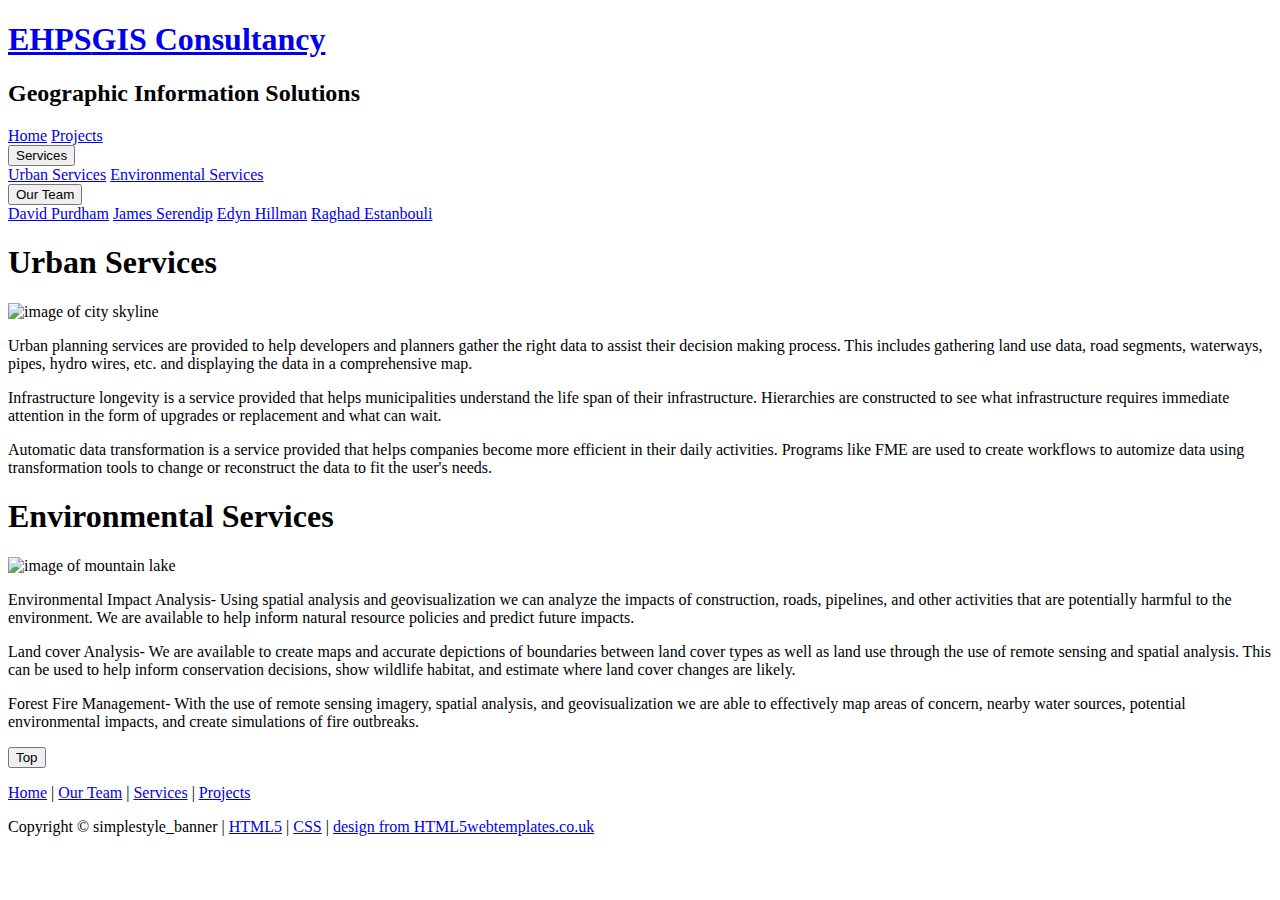
==== services.html @ 89d59783 "Add files via upload" ====
<!-- scrolling 2 pages of content in one page shell that highlights services offered and industries supported
in either Urban Development of Environmental Projects -->
<!DOCTYPE HTML>
<!-- This site is designed around  open source template simple banner from https://www.html5webtemplates.co.uk -->
<!-- They request we leave their footer link for attribution -->
<html lang=en>

<head>
  <meta name="viewport" content="width=device-width, initial-scale=1.0"> <!--Responsive screen inspired by w3schools-->
  <title>EHPS Consulting</title>
  <meta name="keywords" content="GIS, Data Management, Remote Sensing, Cartography, GIS Applications" />
  <link rel="stylesheet" type="text/css" href="CSS/style.css" />
  <script src="js/jscode.js"> </script>
</head>
<body>
  <div id="main">
    <div id="header">
	    
      <div id="logo">
        <div id="logo_text">
          <!-- class="logo_colour" sets the color of the text -->
          <h1><a href="index.html">EHPS<span class="logo_colour">GIS Consultancy</span></a></h1>
          <h2>Geographic Information Solutions</h2>
        </div>
      </div> <!-- ends logo settings -->
	    
       <!--Edyn Hillman owns the following menubar section-->
       <div id="menubar">
        <div class="navbar">
          <a href="index.html">Home</a>
          <a href="projects.html">Projects</a>
              <div class="dropdown">
                <button class="dropbtn">Services</button>
                <div class="dropdown-content">            <!--Dropdown menu that references each service page on the 'Services page' -->
                <a href="services.html#Urban">Urban Services</a>
                <a href="services.html#Env">Environmental Services</a>
                </div>
              </div>
              <div class="dropdown">
                <button class="dropbtn">Our Team</button>        <!--Dropdown menu that references each profile on the 'Our Team' page-->
                <div class="dropdown-content">
                <a href="ourteam.html#DavidsProfile">David Purdham</a>
                <a href="ourteam.html#JamesProfile">James Serendip</a>
                <a href="ourteam.html#EdynsProfile">Edyn Hillman</a>
                <a href="ourteam.html#RaghadsProfile">Raghad Estanbouli</a>
                </div>
              </div>
               
        </div>
      </div>  <!--ends menu bar setting -->  
	    
    </div> <!-- ends header section -->
   
    <div class="U-Container"  id="Urban">

    <h1 class=center>Urban Services</h1>
    <!-- Stock image of a city found and resized by Edyn -->
    <div class = "servicesimg">
      <img src= "images/urbanserv.jpg" alt="image of city skyline" id="urbservices" class="imgresponsive">
      </div>

    
    <div class=pcenter> <!--Urban services provided by our consulting company written by David-->
      <p>Urban planning services are provided to help developers and planners gather the right data to assist their decision
        making process. This includes gathering land use data, road segments, waterways, pipes, hydro wires, etc. and displaying
      the data in a comprehensive map.</p>
      <p>Infrastructure longevity is a service provided that helps municipalities understand the life span of their infrastructure.
        Hierarchies are constructed to see what infrastructure requires immediate attention in the form of upgrades or replacement 
        and what can wait.
      </p>
      <p>Automatic data transformation is a service provided that helps companies become more efficient in their daily activities.
        Programs like FME are used to create workflows to automize data using transformation tools to change or reconstruct the data 
      to fit the user's needs.
      </p>
      </div>
    </div>
 <!-- Sets background colour, width and height for second page-->
  <div class="break"></div>
   
      <div class="S-Container" id ="Env">
        <h1 class=center>Environmental Services</h1>
      
      <!-- Stock image of lake in whistler representing environmental services(Edyn)-->
        <div class = "servicesimg">
        <img src= "images/whistler_environmentalservices(1).jpg" alt="image of mountain lake" id="envservices" class="imgresponsive">
        </div>
   
    <div class=pcenter> <!--descriptions of services offered(written by Edyn)-->
      <p>Environmental Impact Analysis- Using spatial analysis and geovisualization we can analyze the impacts of construction,
        roads, pipelines, and other activities that are potentially harmful to the environment. We are available to help inform natural resource policies and predict future impacts.
      </p>
      <p>Land cover Analysis- We are available to create maps and accurate depictions of boundaries between land cover types as well as land use
        through the use of remote sensing and spatial analysis. This can be used to help inform conservation decisions, show wildlife habitat, and estimate where land cover changes
        are likely.
      </p>
      <p>Forest Fire Management- With the use of remote sensing imagery, spatial analysis, and geovisualization we are able to effectively map areas of concern, 
        nearby water sources, potential environmental impacts, and create simulations of fire outbreaks. </p>
      </div>
    </div>
    <button onclick="topFunction()" id="topreturnBtn" title="Go to top">Top</button> <!--button that allows user to jump back to the top of the page-->
  </div>
     <!-- footer-->
     <div id="footer">
      <footer>
        <p><a href="index.html">Home</a><span> | </span><a href="ourteam.html">Our Team</a><span> | </span><a href="services.html">Services</a><span> | </span><a href="projects.html">Projects</a></p>
        <p>Copyright &copy; simplestyle_banner <span> | </span><a href="http://validator.w3.org/check?uri=referer">HTML5</a><span> | </span><a href="http://jigsaw.w3.org/css-validator/check/referer">CSS</a><span> | </span><a href="http://www.html5webtemplates.co.uk">design from HTML5webtemplates.co.uk</a> </p>
      </footer>
    </div>
</body>
</html>
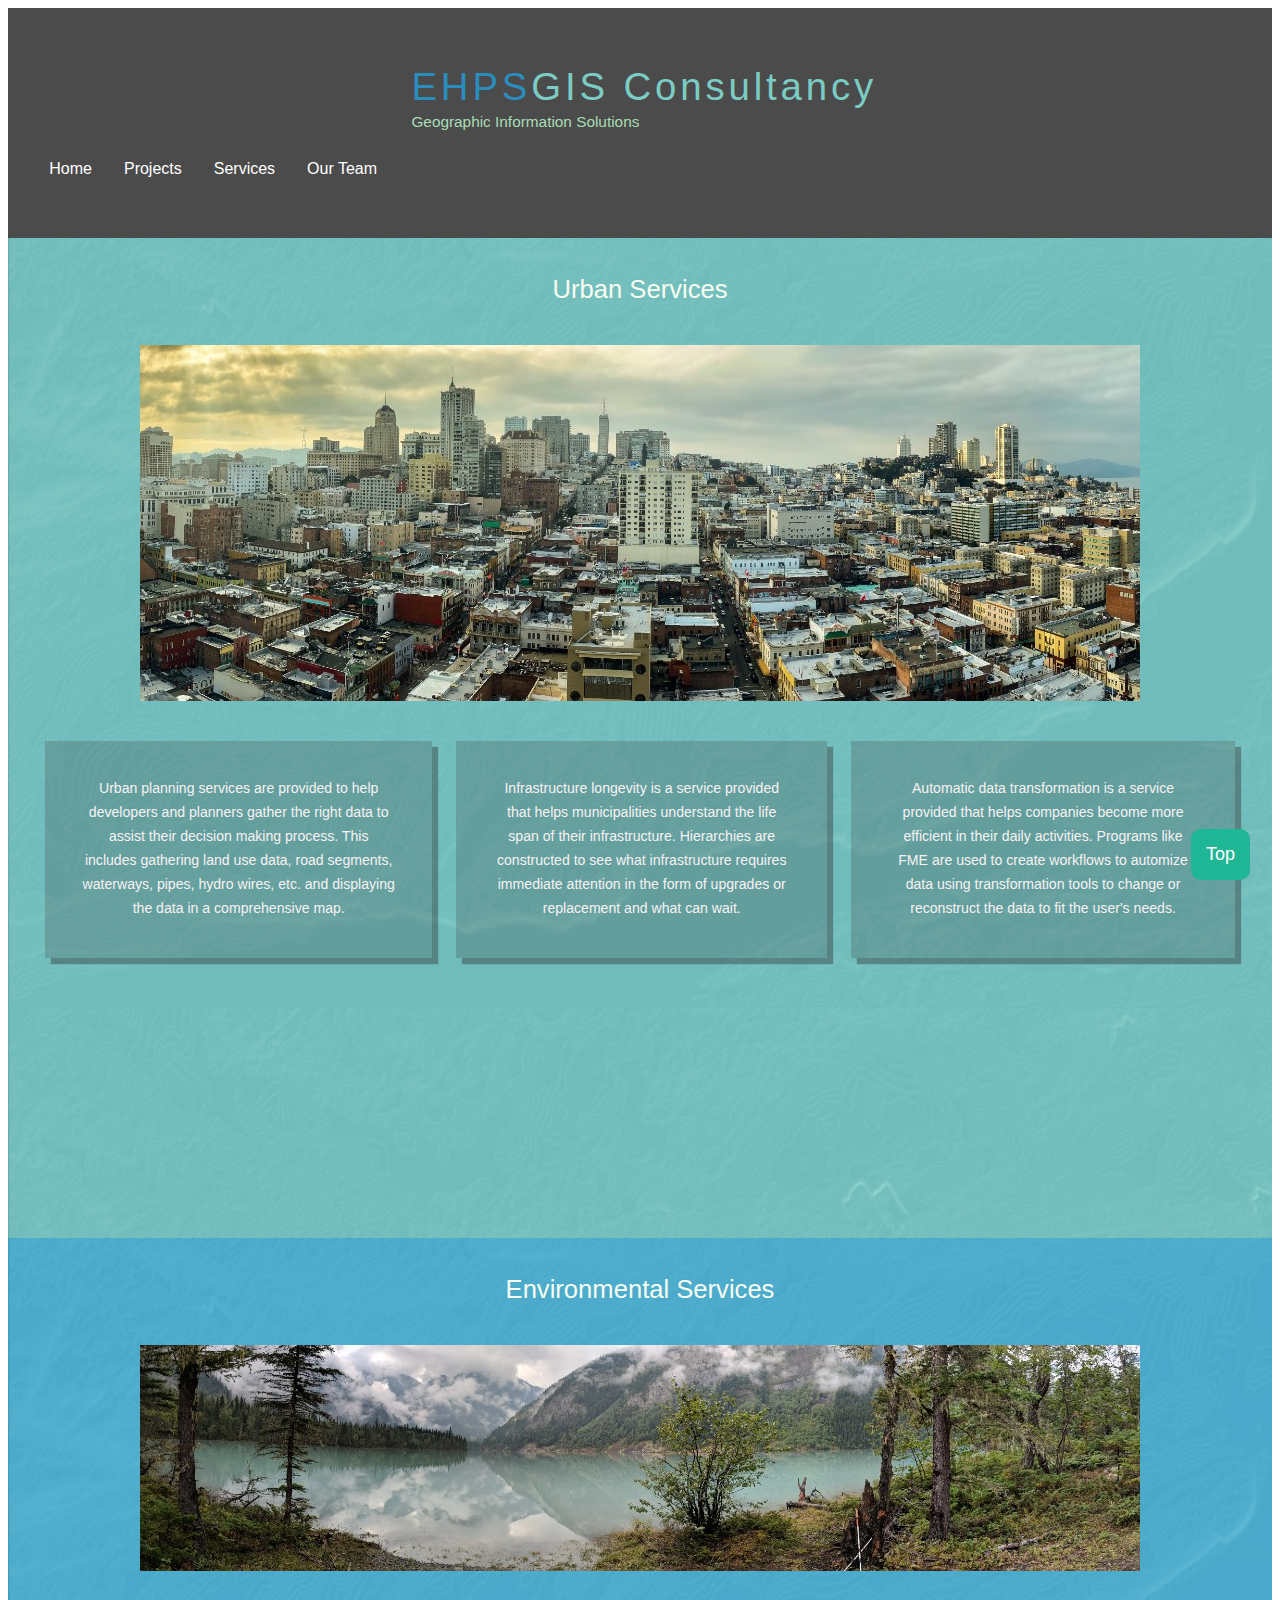
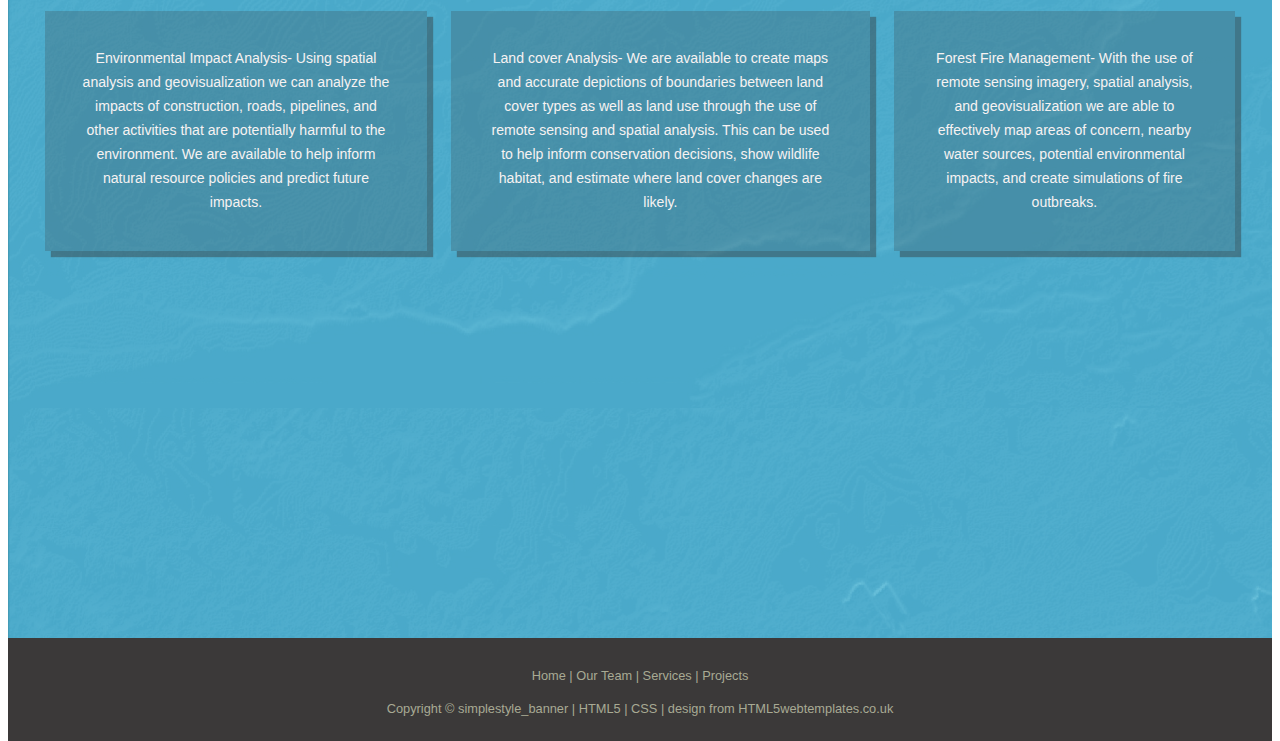
==== commit 3d80791c: "Update services.html" ====
--- a/services.html
+++ b/services.html
@@ -56,7 +56,7 @@
     <h1 class=center>Urban Services</h1>
     <!-- Stock image of a city found and resized by Edyn -->
     <div class = "servicesimg">
-      <img src= "images/urbanserv.jpg" alt="image of city skyline" id="urbservices" class="imgresponsive">
+      <img src= "images/urbanserv.jpg" alt="image of images/urbanserv.jpg skyline" id="urbservices" class="imgresponsive">
       </div>
 
     
--- a/CSS/style.css
+++ b/CSS/style.css
@@ -0,0 +1,855 @@
+/*  CSS page for EHPS web page  -- all team members contrinuted */
+/* This CSS is adapted from an open source template: simple banner from https://www.html5webtemplates.co.uk */
+/* All Responsive Design elements shown are owned by David Purdham */
+/* Raghad Estanbouli is the CSS Controller - overseeing integration of all design CSS
+elements among contributing team members  -- individual elements design by other team
+members indicated by comments throughout */
+
+html        /* This CSS is adapted from an open source template: simple banner from https://www.html5webtemplates.co.uk from this point through comment below*/
+{ height: 100%;}
+
+
+body
+{ font: normal .80em 'trebuchet ms', arial, sans-serif;
+  color: #555;}
+
+p
+{ 
+  line-height: 1.7em;
+  overflow: auto;
+  
+}
+
+img
+{ border: 0;}
+
+h1, h2, h3, h5   /* heading style types */
+{ color: #362C20;
+  letter-spacing: 0em;
+  padding: 0 0 5px 0;}
+
+h1, h2, h3
+{ font: normal 170% 'century gothic', arial;
+  margin: 0 0 15px 0;
+  padding: 15px 0 5px 0;
+  color: #000;}
+
+h2
+{ font-size: 160%;
+  padding: 9px 0 5px 0;
+  color: #009FBC;}
+
+h3
+{ font-size: 140%;
+  padding: 5px 0 0 0;}
+
+
+
+  h5{
+    font: 2em sans-serif;
+    font-family: "Sofia", sans-serif;
+    text-shadow: 3px 3px 3px #084081;
+  }
+
+  @media screen and (max-width:1380px) {   /* responsive design - David  */
+    h5 {
+      font: 1.5em sans-serif;
+     }
+  }
+
+
+  h6{
+    text-align: center;
+    color: rgb(236, 232, 232);
+    font-weight:800;
+    font-size: large;
+  }
+a, a:hover                             /* styling for shifting look of navbar buttons on hover over */
+{ outline: none;
+  text-decoration: underline;
+  color: #AEB002;}
+
+#main, #logo, #menubar, #site_content, #footer   /* main page and header styling */
+{ margin-left: auto; 
+  margin-right: auto;}
+
+#logo
+{ width: 880px;
+  position: relative;
+  height: 113px;
+  background: transparent;}
+
+#logo #logo_text 
+{ position: absolute; 
+  top: 10px;
+  left: 23%;}
+
+  @media screen and (max-width:560px) {
+    #logo #logo_text 
+    { position: absolute; 
+      top: 3%;
+      left: 10%;}
+
+  }
+
+#logo h1, #logo h2
+{ font: normal 300% 'century gothic', arial, sans-serif;
+  border-bottom: 0;
+  text-transform: none;
+  margin: 0 0 0 9px;}
+
+#logo_text h1, #logo_text h1 a, #logo_text h1 a:hover /* Owned by David Purdham */
+{ padding: 22px 0 0 0;
+  color: #2b8cbe;
+  letter-spacing: 0.1em;
+  text-decoration: none;}
+
+#logo_text h1 a .logo_colour /* Owned by David Purdham */
+{ color: #7bccc4 ;}
+
+#logo_text a:hover .logo_colour
+{ color: #FFF;}
+
+#logo_text h2
+{ font-size: 120%;
+  padding: 4px 0 0 0;
+  color: #a8ddb5;}
+
+  #main{background-image: url(../images/HillShade.jpg) ;}   /* Raghad design element for background */
+
+  #header
+  { position: relative;
+    background: #4b4b4b ;
+    height: auto;
+    top: 0;
+    padding: 2%;
+    width: auto;
+    }
+  
+  #banner   
+  {  
+    width: auto;
+    height: 850px;
+    display: block;
+    background: #7bccc4e3;
+  }
+   
+  #site_content
+  { 
+    padding: 0px 0 0px 0;      /* this is the end of CSS adapted from open source template */
+  }
+  
+    /* home page content text box - Raghad owns*/
+    #intro-content
+    { 
+    background-color: rgb(0,0,0); /* Fallback color */
+    background-color: #575a5a5d; /* Black w/opacity/see-through */
+    color: white;
+    font-weight: bold;
+    border: 3px solid #f1f1f1;
+    position: absolute;
+    top: 50%;
+    left: 50%;
+    transform: translate(-50%, 0%);
+    z-index: 2;
+    width: 90%;
+    padding: 20px;
+    text-align: center;
+    height: auto;
+    } 
+  
+    @media screen and (max-width:560px) {
+      #intro-content{
+        top: 60%;
+        width: 76%;
+        overflow: scroll; /* If full text doesn't show, allows scroll */
+        font-family: "arial", sans-serif;
+        height: auto;
+        background-color: rgb(0,0,0); /* Fallback color */
+        background-color: #3738383a; /* Black w/opacity/see-through */
+        color: white;
+        font-size: 110%;
+        font-weight: normal;
+        border: 0px solid #f1f1f1;
+        box-shadow: 6px 6px 1px rgba(49, 49, 49, 0.418);
+        height: 55%;
+      }
+    }
+ /* end home page content box*/ 
+
+ /* menu bar container from adapted from template: simple banner from https://www.html5webtemplates.co.uk */
+#menubar
+{ top:80%;
+  width: 100%;
+  right: 20%;
+  padding-bottom: 20px;} 
+
+  @media screen and (max-width:560px) {
+    #menubar{
+      top:120%;
+      width: fit-content;
+      right: 0%;
+      padding-bottom: 1%;
+      position: relative;
+      display: grid;
+    grid-template-columns: 1fr 1fr;
+    }
+  }
+/* end menu bar container design */
+
+/*Edyn owns navbar and dropdown items 12/01 */
+/* adapted from from https://www.w3schools.com/howto/howto_css_dropdown_navbar.asp */
+.navbar {
+  overflow: hidden;
+  background-color: #4b4b4b;
+}
+
+.navbar a {
+  float: left;
+  font-size: 16px;
+  color: white;
+  text-align: center;
+  padding: 14px 16px;
+  text-decoration: none;
+}
+/* creates hidden dropdown container */  
+  .dropdown {
+    float: left;
+    overflow: hidden;
+  }
+/* sets style for the dropdown categories, including color, padding, font and height  */  
+  .dropdown .dropbtn {
+    font-size: 16px;  
+    border: none;
+    outline: none;
+    color: white;
+    padding: 14px 16px;
+    background-color: inherit;
+    font-family: inherit;
+    margin: 0;
+  }
+  
+  .navbar a:hover, .dropdown:hover .dropbtn {
+    background-color: #7BCCC4;
+  }
+/* Dropdown content (hidden by default, only appears when navbar block is hovered over)  */  
+  .dropdown-content {
+    display: none;
+    position: absolute;
+    background-color: #f9f9f9;
+    min-width: 160px;
+    box-shadow: 0px 8px 16px 0px rgba(0,0,0,0.2);
+    z-index: 1;
+  }
+/* for responsive design for phones etc. */
+  @media screen and (max-width:1100px) {
+    #S_dropdown-content{
+      top: 40%;}
+    }
+
+    @media screen and (max-width:1100px) {
+      #OT_dropdown-content{
+        top: 50%;}
+      }
+    @media screen and (max-width:1100px) {
+      .dropbtn  button{
+        width: 50%;
+       padding: 0px 0px 0px 0px;
+       white-space: nowrap;
+      }
+    }
+
+  /* Stylizes Links inside the dropdown by making them list vertically, making the font black, and applying padding */
+  .dropdown-content a {
+    float: none;
+    color: black;
+    padding: 12px 16px;
+    text-decoration: none;
+    display: block;
+    text-align: left;
+  }
+  /* Add a grey background color to dropdown links on hover  */
+  .dropdown-content a:hover {
+    background-color: #ddd;
+  }
+  /* Show the dropdown menu on hover */
+  .dropdown:hover .dropdown-content {
+    display: block;
+  }
+
+/* Owned by James Serendip - style for javascript button to return to top of page used 
+on Services and Our Team multiple scrolling pages button code adapted from w3schools */
+#topreturnBtn {
+  position: fixed; /* Fixed/sticky position */
+  bottom: 20px; /* Place the button at the bottom of the page */
+  right: 30px; /* Place the button 30px from the right */
+  z-index: 99; /* Make sure it does not go under other elements */
+  border: none; /* Remove borders */
+  outline: none; /* Remove outline */
+  background-color: rgb(31, 182, 149); /* Set a background color */
+  color: white; /* Text color */
+  cursor: pointer; /* Add a mouse pointer on hover */
+  padding: 15px; /* Some padding */
+  border-radius: 10px; /* Rounded corners */
+  font-size: 18px; /* Increase font size */
+}
+
+#topreturnBtn:hover {
+  background-color: #555; /* Add a dark-grey background on hover */
+}
+/*end button styling */
+
+/* David owns -editing page format for Services 12/01/20 */
+  .center
+  {   
+    text-align: center;
+    padding-top:3% ;
+    padding-bottom: 2%;
+    font-size:2em;
+    color: #f7fcf0;
+     }
+
+     @media screen and (max-width:300px) {
+      .center{
+        padding-top:35% ;
+      }
+    }
+
+/*centers the services page environmental section image */
+.pcenter
+  {text-align:center;
+    columns: 3;
+    width: auto;
+    height:auto ;
+    display: flex;
+    margin-top: 2%;
+    margin: 2%;
+    }
+/*Changes the horizontal stack of the columns to a vertical stack when the screen is smaller. Inspired from w3schools.*/
+@media screen and (max-width:800px) {
+  .pcenter{
+    display:block;
+    columns:auto;
+  }
+}
+.servicesimg
+{
+width: 1000px;
+position: relative;
+margin-left: auto;
+margin-right: auto;
+ }
+ /* Set a max width for the images */
+.imgresponsive
+{max-width: 100%;}
+/* When screen gets to 1000px wide, image width goes to 100% */
+@media screen and (max-width:1000px) {
+  .imgresponsive, .servicesimg, #logo {
+    width:100%;
+  }
+}
+
+/* For design on Services page Raghad owns this section */
+ .U-Container{
+  background: #7bccc4d7;
+  width: 100%;
+  height: 1000px;
+ }
+
+ .U-Container p{
+  color:#f7f2f2;
+  font-family: "arial", sans-serif;
+  font-size: 110%;
+  text-align: center;
+  background: #3738383a;
+  padding: 3%;
+  box-shadow: 6px 6px 1px rgba(49, 49, 49, 0.418);
+  overflow: auto;
+  margin: 1%;
+ }
+
+ @media screen and (max-width: 800px){
+  .U-Container p{
+    font-size: 100%;}
+  }
+
+ .U-Container p:hover{
+  color:#f7f2f2;
+  font-family: "arial", sans-serif;
+  font-size: 1.5em;
+  text-align: center;
+  background: #3738383a;
+  padding: 3%;
+  box-shadow: 6px 6px 1px rgba(49, 49, 49, 0.418);
+  overflow: auto;
+  margin: 1%;
+ }
+
+ .S-Container p:hover{
+  color:#f7f2f2;
+  font-family: "arial", sans-serif;
+  font-size: 1.5em;
+  text-align: center;
+  background: #3738383a;
+  padding: 3%;
+  box-shadow: 6px 6px 1px rgba(49, 49, 49, 0.418);
+  overflow: auto;
+  margin: 1%;
+ }
+
+ .S-Container{
+  background: #4eb4d3dc;
+  width: 100%;
+  height: 1000px;
+ }
+
+ .S-Container p{
+  color:#f7f2f2;
+  font-family: "arial", sans-serif;
+  font-size: 110%;
+  text-align: center;
+  background: #3738383a;
+  padding: 3%;
+  margin: 1%;
+  overflow: auto;
+  box-shadow: 6px 6px 1px rgba(49, 49, 49, 0.418);
+ }
+
+ @media screen and (max-width: 800px){
+  .S-Container p{
+    font-size: 100%;
+    overflow: scroll;}
+  }                             /* end styling for Services page */
+
+/*pojects Page*/
+    .banner2
+  {  
+  height: auto;
+  background: #7bccc4e3;
+  display: grid;
+  grid-template-columns: 1fr 1fr 1fr;
+  align-items: inherit;
+  padding-left: 5%;
+  padding-right: 5%;
+  padding-top: 1%;
+  padding-bottom: 1%;
+    }
+    
+@media screen and (max-width:1100px) {
+  .banner2{
+    display:block;
+    columns:auto;
+  }
+}
+
+  
+.Project-Photo img{
+  width: 75%;
+  position: relative;
+  margin-left: 12%;
+  margin-right: 12%;
+  padding-top: 10%;
+}
+
+.ProjectSection{
+  background: #1920201a;
+  border: 1px solid #e5e5db91;
+  margin-left: 1%;
+  margin-right: 1%;
+}
+
+@media screen and (max-width:1380px) {
+  .ProjectSection{
+    margin-left: 0%;
+    margin-right: 0%;
+  }
+}
+
+
+
+.ProjectSection:hover{
+  
+  box-shadow: 6px 6px 1px rgba(49, 49, 49, 0.418);
+}
+
+.project_text p{
+  padding-right: 12%;
+  padding-left: 12%;
+  padding-bottom: 5%;
+  text-align: center;
+}
+
+@media screen and (max-width:1380px) {
+  .project_text p{
+    font-family: "arial", sans-serif;
+    height: auto;
+    
+    color: white;
+    font-weight: normal;
+    border: 0px solid #f1f1f1;
+    top: 10%;
+    text-align: center;
+    height: auto;
+    padding-right: 12%;
+    padding-left: 12%;
+    padding-bottom: 12%;
+  }
+}
+
+
+      /*OurTeam Page */
+      .profilepage
+{  
+  width: auto;
+  height: 700px;
+  margin-left:auto;
+  margin-right: auto;
+  position: relative;
+  border: 0.5px solid #f2f6f8;
+  padding: 100px;
+} 
+@media screen and (max-width:1380px) {
+  .profilepage{
+    height: auto;
+    width: auto;
+    padding: 10%;
+    position:static;
+    height: 750%;
+ }
+
+}
+
+
+
+
+
+  #PhotoDP img{
+    position: absolute;
+    height: auto;
+    left:10%;
+    top:23%;
+    box-shadow: 6px 6px 1px rgba(49, 49, 49, 0.418);
+   }
+   @media screen and (max-width:1380px) {
+    #PhotoDP  img{
+      position: relative;
+      max-width: 70%;
+      left:15%;
+      top:auto;
+    }
+  }
+
+ 
+  
+   #PhotoJS img{
+    position: absolute;
+    height: auto;
+    left:10%;
+    top:23%;
+    box-shadow: 6px 6px 1px rgba(49, 49, 49, 0.418);
+   }
+   @media screen and (max-width:1380px) {
+    #PhotoJS img{
+      position: relative;
+      max-width: 70%;
+      top:auto;
+    }
+  }
+   #PhotoEH img{
+    position: absolute;
+    height: auto;
+    left:10%;
+    top:23%;
+    box-shadow: 6px 6px 1px rgba(49, 49, 49, 0.418);
+   }
+   @media screen and (max-width:1380px) {
+    #PhotoEH img{
+      position: relative;
+      max-width: 70%;
+      top:auto;
+    }
+  }
+   #PhotoRE img{
+    position: absolute;
+    height: auto;
+    left:10%;
+    top:23%;
+    box-shadow: 6px 6px 1px rgba(49, 49, 49, 0.418);
+   }
+   @media screen and (max-width:1380px) {
+    #PhotoRE img{
+      position: relative;
+      width: 70%;
+      top:auto;
+    }
+  }
+  .profile_text{
+    position: absolute;
+    left:  32%;
+    font-family: "arial", sans-serif;
+    font-size: 190%;
+    top:22%;
+    color: rgb(233, 229, 229);
+  }
+  @media screen and (max-width:1380px) {
+    .profile_text{
+      position: relative;
+      left: auto;
+      padding-right: 0%;
+      left: 0px;
+      font-size: 100%;
+
+      text-align: center;
+      
+    }
+  }
+
+
+ 
+  .profile_text p{
+    padding-right: 25%;
+    overflow:auto;
+  }
+
+  @media screen and (max-width:1380px) {
+    .profile_text p{
+      
+      height: auto;
+      background-color: rgb(0,0,0); /* Fallback color */
+      background-color: #3738383a; /* Black w/opacity/see-through */
+      color: white;
+      font-size: 100%;
+      font-weight: normal;
+      border: 0px solid #f1f1f1;
+      box-shadow: 6px 6px 1px rgba(49, 49, 49, 0.418);
+      top: 40%;
+      text-align: left;
+      height: 70%;
+      padding:10%
+    }
+  }
+
+
+ /* Style for slide down "Fun Facts" sections in Our Teams - each needs its own because of inset design
+ James Serendip owns this */
+
+  #panel, #flip {
+    display: block;
+    position: absolute;
+    height: auto;
+    max-width: 15.5%;
+    min-width: 100px;
+    left:10%;
+    top:64%;
+    text-align: center;
+    color: mediumblue;
+    font: 1.4em sans-serif;
+    padding: 5px 5px 5px 5px;
+    background-color: #ffa64d;
+    border: solid 1px #c3c3c3;
+  }
+  @media screen and (max-width:1380px) {
+    #panel, #flip{
+      position: relative;
+      padding:0;
+      left: 0px;
+      max-width: fit-content;
+      
+    }
+  }
+  #panel {
+    display: block;
+    position: absolute;
+    height: auto;
+    max-width: 15.5%;
+    left:10%;
+    top:64%;
+    font: 1.7em sans-serif;
+    padding: 10px 5px 10px 5px;
+    display: none;
+  }
+  @media screen and (max-width:1380px) {
+    #panel{
+      position: relative;
+      padding:0;
+      left: 0px;
+      max-width: fit-content;
+    }
+  }
+  #panelJS, #flipJS {
+    display: block;
+    position: absolute;
+    height: auto;
+    max-width: 15.5%;
+    min-width: 100px;
+    left:10%;
+    top:64%;
+    text-align: center;
+    color: mediumblue;
+    font: 1.4em sans-serif;
+    padding: 5px 5px 5px 5px;
+    background-color: #ffa64d;
+    border: solid 1px #c3c3c3;
+  }
+  @media screen and (max-width:1380px) {
+    #panelJS, #flipJS{
+      position: relative;
+      padding:0;
+      left: 0px;
+      max-width: fit-content;
+    }
+  }
+  #panelJS {
+    display: block;
+    position: absolute;
+    height: auto;
+    max-width: 15.5%;
+    left:10%;
+    top:64%;
+    font: 1.7em sans-serif;
+    padding: 10px 5px 10px 5px;
+    display: none;
+  }
+  @media screen and (max-width:1380px) {
+    #panelJS{
+      position: relative;
+      padding:0;
+      left: 0px;
+      max-width: fit-content;
+    }
+  }
+  #panelEH, #flipEH {
+    display: block;
+    position: absolute;
+    height: auto;
+    max-width: 15.5%;
+    min-width: 100px;
+    left:10%;
+    top:64%;
+    text-align: center;
+    color: mediumblue;
+    font: 1.4em sans-serif;
+    padding: 5px 5px 5px 5px;
+    background-color: #ffa64d;
+    border: solid 1px #c3c3c3;
+  }
+  @media screen and (max-width:1380px) {
+    #panelEH, #flipEH{
+      position: relative;
+      padding:0;
+      left: 0px;
+      max-width: fit-content;
+    }
+  }
+  #panelEH {
+    display: block;
+    position: absolute;
+    height: auto;
+    max-width: 15.5%;
+    left:10%;
+    top:64%;
+    font: 1.7em sans-serif;
+    padding: 10px 5px 10px 5px;
+    display: none;
+  }
+  @media screen and (max-width:1380px) {
+    #panelEH{
+      position: relative;
+      padding:0;
+      left: 0px;
+      max-width: fit-content;
+      
+    }
+  }
+  #panelRE, #flipRE {
+    display: block;
+    position: absolute;
+    height: auto;
+    max-width: 15.5%;
+    min-width: 100px;
+    left:10%;
+    top:64%;
+    text-align: center;
+    color: mediumblue;
+    font: 1.4em sans-serif;
+    padding: 5px 5px 5px 5px;
+    background-color: #ffa64d;
+    border: solid 1px #c3c3c3;
+  }
+  @media screen and (max-width:1380px) {
+    #panelRE, #flipRE{
+      position: relative;
+      padding:0;
+      left: 0px;
+      max-width: fit-content;
+      top:200%
+    }
+  }
+  #panelRE {
+    display: block;
+    position: absolute;
+    height: auto;
+    max-width: 15.5%;
+    left:10%;
+    top:64%;
+    font: 1.7em sans-serif;
+    padding: 10px 5px 10px 5px;
+    display: none;
+  }
+  @media screen and (max-width:1380px) {
+    #panelRE{
+      position: relative;
+      padding:0;
+      left: 0px;
+      max-width: fit-content;
+    }
+  }
+/* end style on flip panels */
+
+/* setting background colours for each team member section in Our Teams page - Raghad owns this */
+  #Raghad{
+    background: #0868acdf;
+  }
+
+  #David{
+    background: #7bccc4d7;
+  }
+
+  #James{
+    background: #4eb4d3df;
+  }
+  #Edyn{
+    background: #2b8dbedf;
+  }
+
+/* Edyn footer position and text padding change 12-01 */
+#footer
+{ position: relative;
+  bottom:0px;
+  width: auto;
+  font-family: 'trebuchet ms', sans-serif;
+  font-size: 100%;
+  height: 10%;
+  padding: 1%;
+  text-align: center; 
+  background: #3B3939 repeat-x;
+  color: #A8AA94;}
+
+#footer p
+{ line-height: 0.4em;
+  padding: 10px 0 5px 0px;}
+  /* Text disappears when screen gets to 800px wide */
+  @media screen and (max-width:800px) {
+    #footer a, span{
+      display:none;
+      columns:auto;
+    }
+  }
+
+#footer a
+{ color: #A8AA94;
+  text-decoration: none;}
+
+#footer a:hover
+{ color: #FFF;
+  text-decoration: none;}
